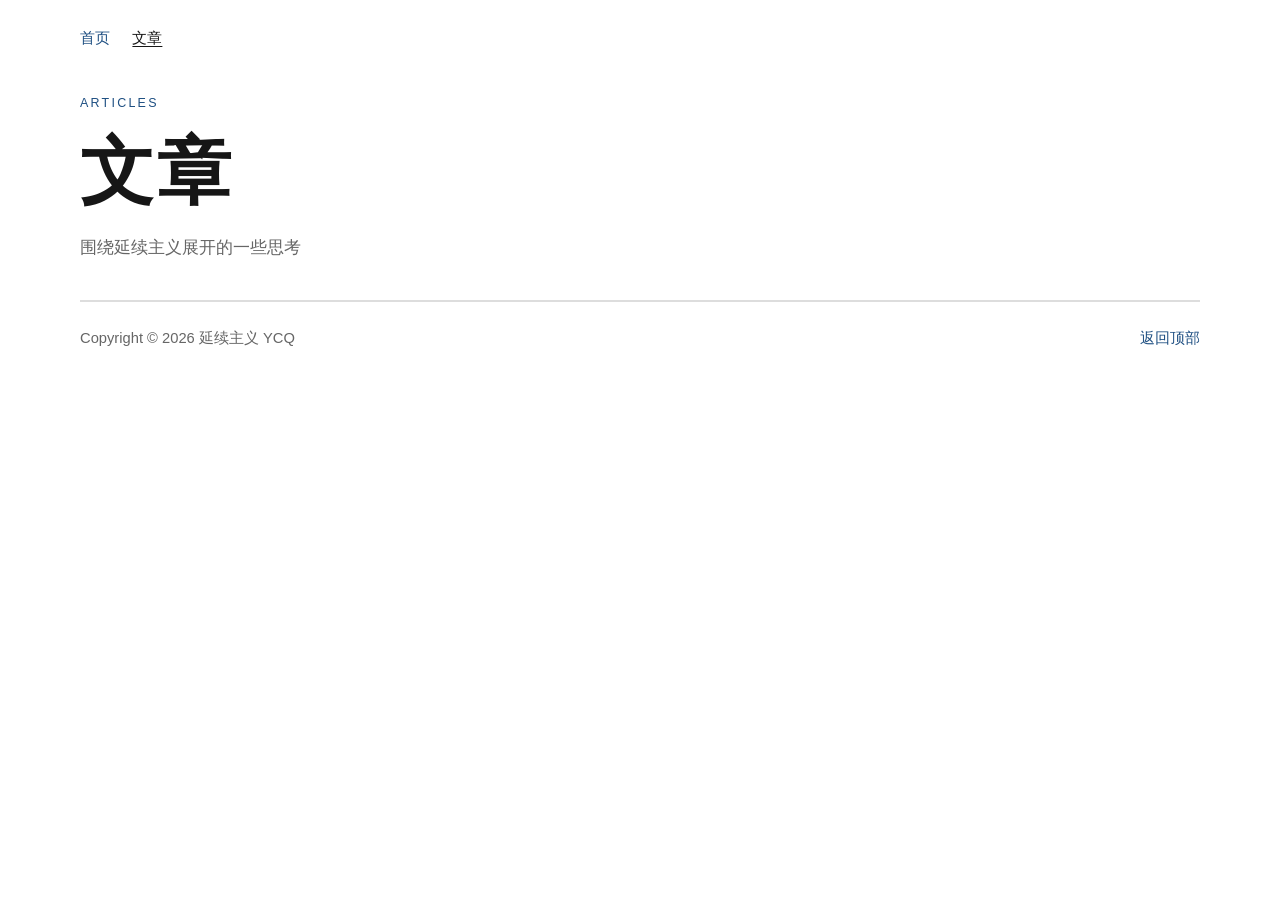
==== articles.html @ 6283b521 "1" ====
<!DOCTYPE html>
<html lang="zh-CN">
<head>
  <meta charset="UTF-8">
  <meta name="viewport" content="width=device-width, initial-scale=1.0">
  <meta name="description" content="延续主义文章页：收录关于文明长期存续、风险与方法论的文章。">
  <link rel="stylesheet" href="styles.css">
  <title>延续主义 - 文章</title>
</head>
<body>
  <div class="site-shell">
    <header class="site-header" id="top">
      <nav class="site-nav" aria-label="Primary">
        <a href="index.html">首页</a>
        <a href="articles.html" aria-current="page">文章</a>
      </nav>

      <div class="site-brand">
        <p class="site-kicker">Articles</p>
        <h1>文章</h1>
        <p class="site-tagline">围绕延续主义展开的一些思考</p>
      </div>
    </header>

    <footer class="site-footer">
      <p>Copyright © 2026 延续主义 YCQ</p>
      <a href="#top">返回顶部</a>
    </footer>
  </div>
</body>
</html>
---- styles.css ----
:root {
  --bg: #ffffff;
  --paper: #ffffff;
  --ink: #161616;
  --muted: #666666;
  --line: #dddddd;
  --line-strong: #bdbdbd;
  --accent: #1e4f82;
  --accent-soft: #f4f7fb;
}

* {
  box-sizing: border-box;
}

html {
  scroll-behavior: smooth;
}

body {
  margin: 0;
  background: var(--bg);
  color: var(--ink);
  font-family: "Times New Roman", "Noto Serif SC", "Songti SC", serif;
  line-height: 1.75;
}

a {
  color: var(--accent);
  text-decoration: none;
}

a:hover {
  text-decoration: underline;
}

.site-shell {
  width: min(1120px, calc(100% - 2rem));
  margin: 0 auto;
}

.site-header {
  padding: 1.4rem 0 2rem;
  border-bottom: 1px solid var(--line);
}

.site-nav {
  display: flex;
  flex-wrap: wrap;
  gap: 1rem 1.4rem;
  padding: 0.15rem 0 1.4rem;
  font-family: "Helvetica Neue", "PingFang SC", sans-serif;
  font-size: 0.95rem;
}

.site-nav a[aria-current="page"] {
  color: var(--ink);
  text-decoration: underline;
  text-underline-offset: 0.2em;
}

.site-brand {
  padding: 1.2rem 0 0.4rem;
}

.site-kicker {
  margin: 0;
  color: var(--accent);
  font-family: "Helvetica Neue", "PingFang SC", sans-serif;
  font-size: 0.78rem;
  letter-spacing: 0.18em;
  text-transform: uppercase;
}

h1,
h2,
h3 {
  margin: 0;
  font-weight: 600;
  line-height: 1.2;
}

h1 {
  margin-top: 0.85rem;
  font-size: clamp(2.8rem, 6vw, 4.6rem);
  letter-spacing: 0.04em;
}

.site-tagline {
  max-width: 42rem;
  margin: 1rem 0 0;
  color: var(--muted);
  font-size: 1.04rem;
}

.page {
  display: block;
  padding: 2.4rem 0 4rem;
}

.content-column {
  min-width: 0;
  max-width: 760px;
}

.entry {
  padding: 0 0 2.2rem;
  margin-bottom: 2.2rem;
  border-bottom: 1px solid var(--line);
}

.entry--featured {
  padding-top: 0.2rem;
}

.entry-meta {
  display: flex;
  flex-wrap: wrap;
  gap: 0.5rem 1rem;
  color: var(--muted);
  font-family: "Helvetica Neue", "PingFang SC", sans-serif;
  font-size: 0.9rem;
}

.entry h2 {
  margin-top: 0.75rem;
  font-size: clamp(1.7rem, 3vw, 2.35rem);
}

.entry p {
  margin: 1rem 0 0;
  font-size: 1.08rem;
  color: #242424;
}

.site-footer {
  display: flex;
  justify-content: space-between;
  gap: 1rem;
  padding: 1.5rem 0 2.5rem;
  border-top: 1px solid var(--line);
  color: var(--muted);
  font-family: "Helvetica Neue", "PingFang SC", sans-serif;
  font-size: 0.92rem;
}

.site-footer p {
  margin: 0;
}

.empty-state {
  padding: 1rem 0 2rem;
  border-bottom: 1px solid var(--line);
}

.empty-state h2 {
  margin-top: 0.55rem;
  font-size: clamp(1.7rem, 3vw, 2.35rem);
}

.empty-state p:last-child {
  margin: 0.9rem 0 0;
  color: var(--muted);
  font-size: 1.02rem;
}

@media (max-width: 860px) {
  .content-column {
    max-width: 100%;
  }
}

@media (max-width: 640px) {
  .site-shell {
    width: min(100% - 1.2rem, 1120px);
  }

  .site-header {
    padding-top: 1rem;
  }

  .site-nav {
    gap: 0.7rem 1rem;
    font-size: 0.92rem;
  }

  .entry p {
    font-size: 1rem;
  }

  .site-footer {
    flex-direction: column;
  }
}
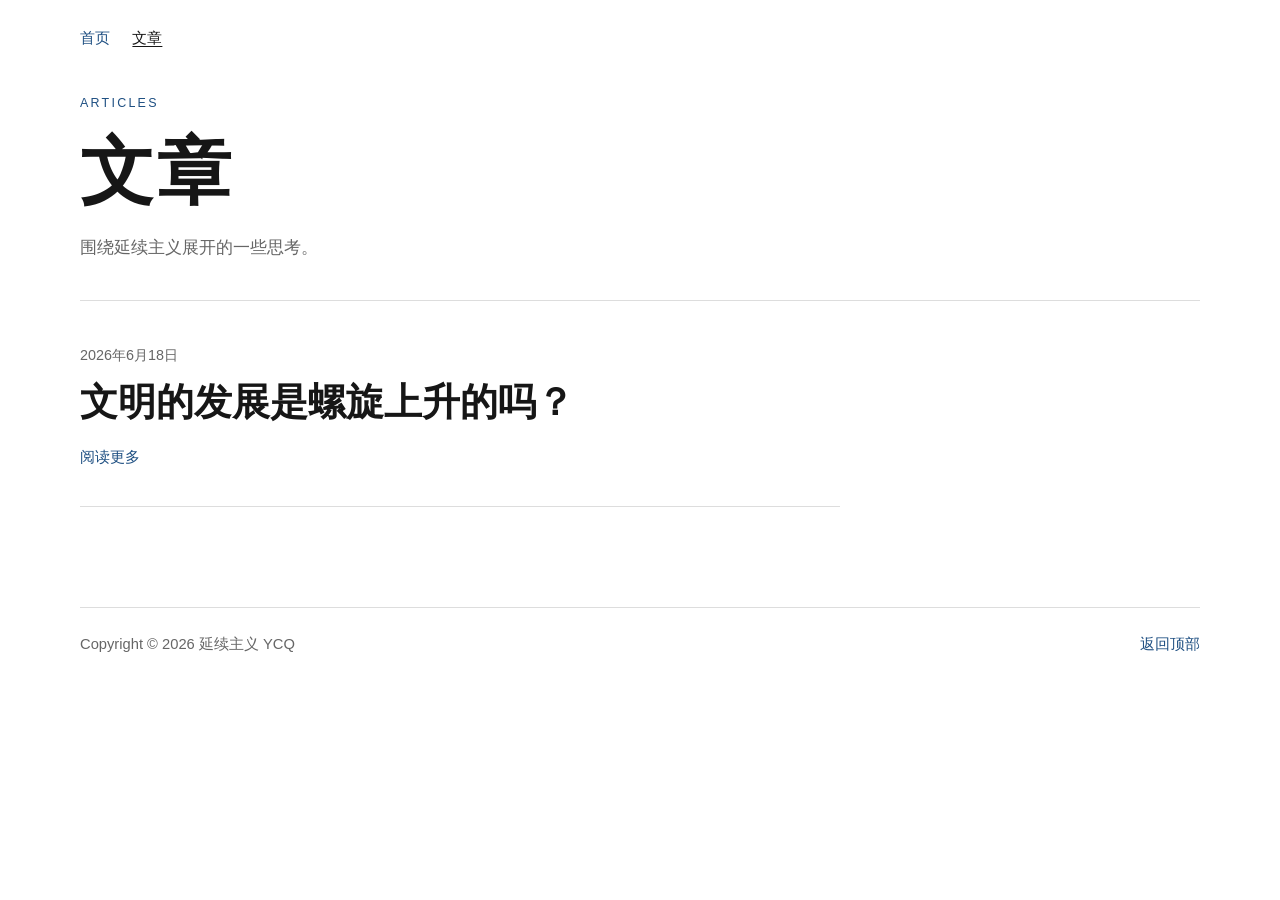
==== commit 5870cd5d: "1" ====
--- a/articles.html
+++ b/articles.html
@@ -18,9 +18,21 @@
       <div class="site-brand">
         <p class="site-kicker">Articles</p>
         <h1>文章</h1>
-        <p class="site-tagline">围绕延续主义展开的一些思考</p>
+        <p class="site-tagline">围绕延续主义展开的一些思考。</p>
       </div>
     </header>
+
+    <main class="page">
+      <section class="content-column" aria-label="Articles">
+        <article class="entry entry--featured post-item">
+          <div class="entry-meta">
+            <span>2026年6月18日</span>
+          </div>
+          <h2>文明的发展是螺旋上升的吗？</h2>
+          <a class="read-more" href="civilization-spiral-rise.html">阅读更多</a>
+        </article>
+      </section>
+    </main>
 
     <footer class="site-footer">
       <p>Copyright © 2026 延续主义 YCQ</p>
--- a/styles.css
+++ b/styles.css
@@ -133,6 +133,35 @@
   color: #242424;
 }
 
+.post-item h2 {
+  margin-bottom: 0.2rem;
+}
+
+.read-more,
+.back-link a {
+  display: inline-block;
+  margin-top: 1rem;
+  font-family: "Helvetica Neue", "PingFang SC", sans-serif;
+  font-size: 0.95rem;
+}
+
+.article-entry {
+  padding-bottom: 2.6rem;
+}
+
+.article-entry h2 {
+  max-width: 18ch;
+}
+
+.article-entry p {
+  line-height: 1.95;
+  text-wrap: pretty;
+}
+
+.back-link {
+  margin-top: 1.4rem;
+}
+
 .site-footer {
   display: flex;
   justify-content: space-between;
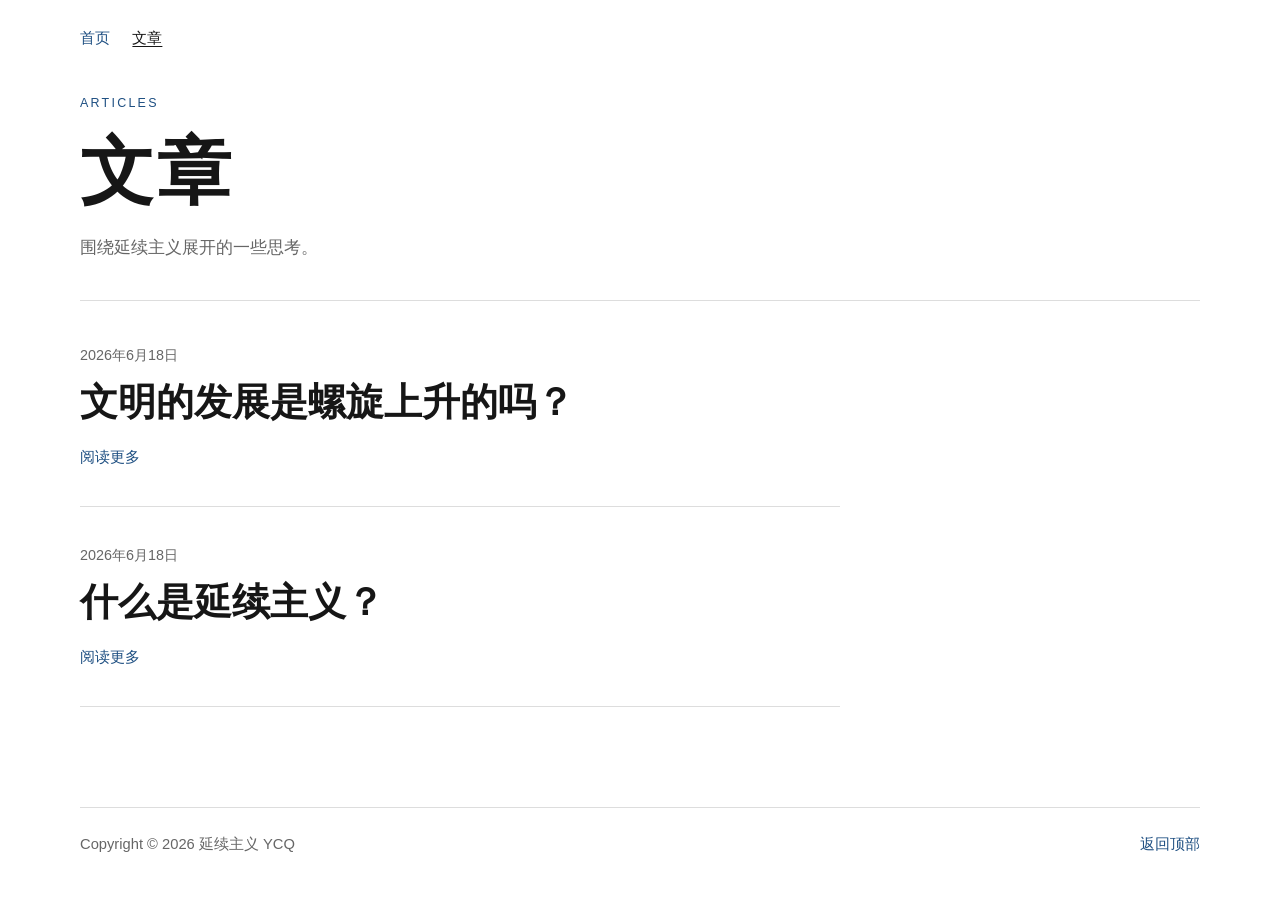
==== commit 168e3557: "1" ====
--- a/articles.html
+++ b/articles.html
@@ -31,6 +31,14 @@
           <h2>文明的发展是螺旋上升的吗？</h2>
           <a class="read-more" href="civilization-spiral-rise.html">阅读更多</a>
         </article>
+
+        <article class="entry post-item">
+          <div class="entry-meta">
+            <span>2026年6月18日</span>
+          </div>
+          <h2>什么是延续主义？</h2>
+          <a class="read-more" href="what-is-continuism.html">阅读更多</a>
+        </article>
       </section>
     </main>
 
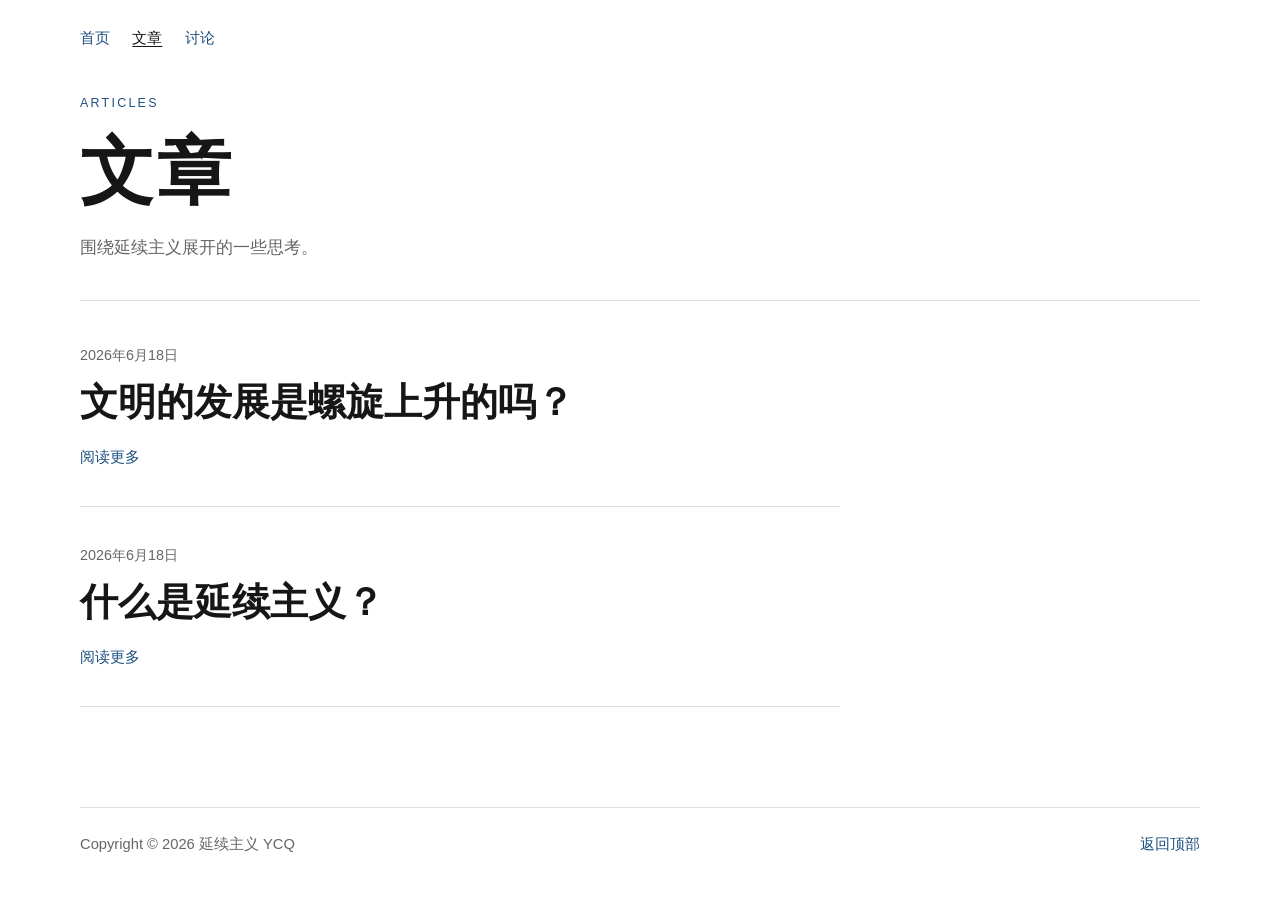
==== commit e0becdf4: "1" ====
--- a/articles.html
+++ b/articles.html
@@ -13,6 +13,7 @@
       <nav class="site-nav" aria-label="Primary">
         <a href="index.html">首页</a>
         <a href="articles.html" aria-current="page">文章</a>
+        <a href="discussions.html">讨论</a>
       </nav>
 
       <div class="site-brand">
--- a/styles.css
+++ b/styles.css
@@ -162,6 +162,41 @@
   margin-top: 1.4rem;
 }
 
+.discussion-placeholder {
+  padding: 0 0 2.4rem;
+  border-bottom: 1px solid var(--line);
+}
+
+.discussion-placeholder h2 {
+  margin-top: 0.2rem;
+  font-size: clamp(1.7rem, 3vw, 2.35rem);
+}
+
+.discussion-placeholder p {
+  margin: 1rem 0 0;
+  color: #242424;
+  font-size: 1.04rem;
+}
+
+.code-block {
+  margin-top: 1.25rem;
+  padding: 1rem 1.1rem;
+  overflow-x: auto;
+  border: 1px solid var(--line);
+  background: #fafafa;
+}
+
+.code-block pre {
+  margin: 0;
+  font-family: "SFMono-Regular", "Menlo", "Consolas", monospace;
+  font-size: 0.92rem;
+  line-height: 1.7;
+}
+
+.giscus-thread {
+  margin-top: 1.5rem;
+}
+
 .site-footer {
   display: flex;
   justify-content: space-between;
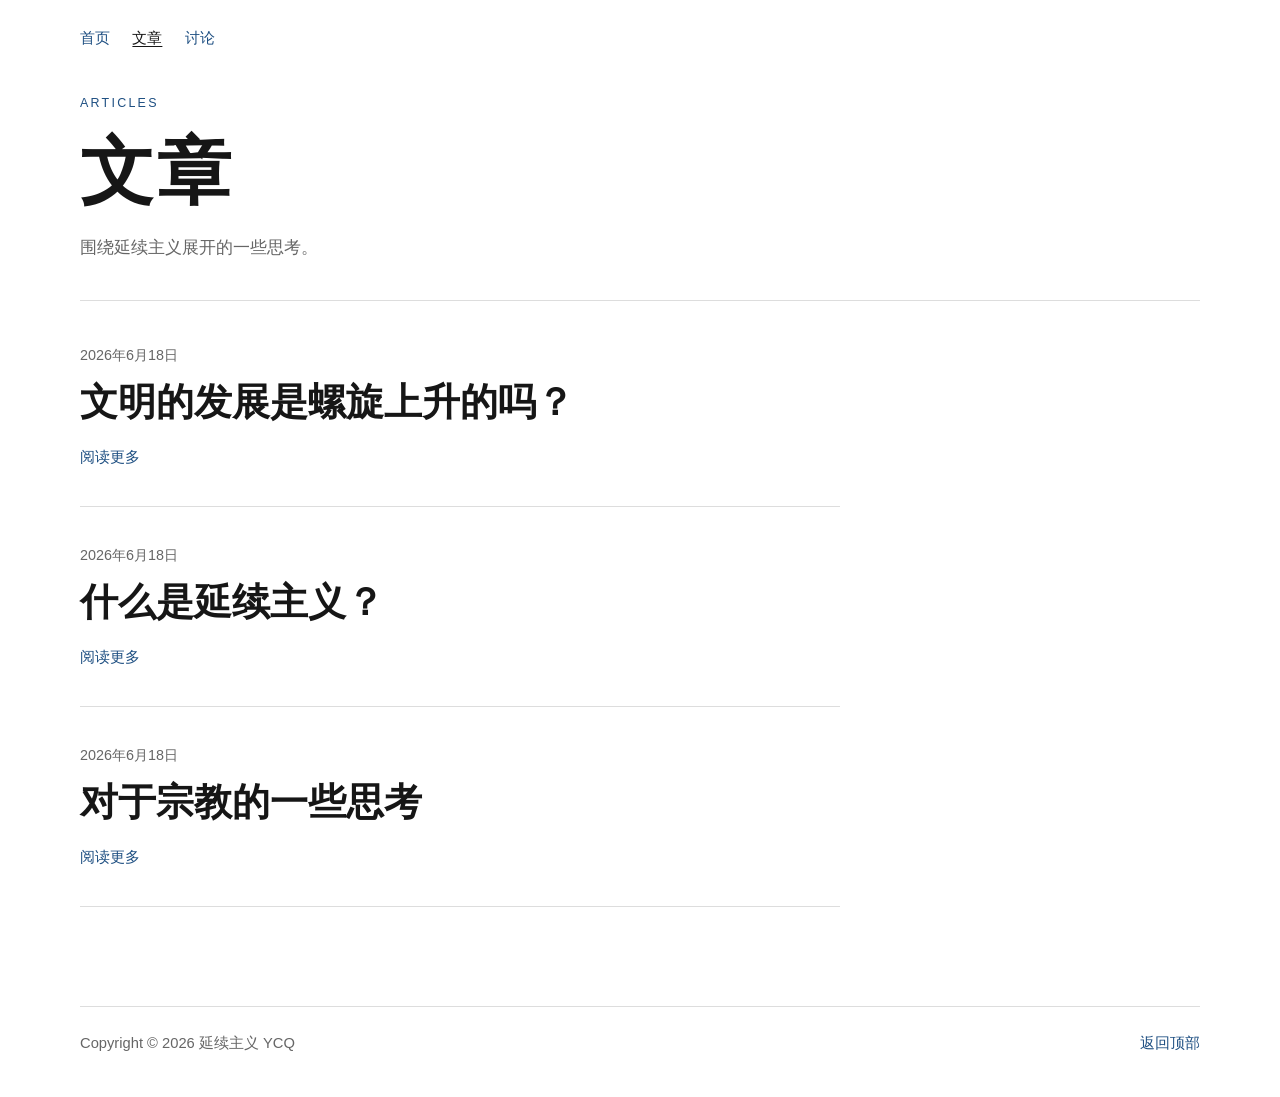
==== commit d0c6777e: "1" ====
--- a/articles.html
+++ b/articles.html
@@ -40,6 +40,14 @@
           <h2>什么是延续主义？</h2>
           <a class="read-more" href="what-is-continuism.html">阅读更多</a>
         </article>
+
+        <article class="entry post-item">
+          <div class="entry-meta">
+            <span>2026年6月18日</span>
+          </div>
+          <h2>对于宗教的一些思考</h2>
+          <a class="read-more" href="thoughts-on-religion.html">阅读更多</a>
+        </article>
       </section>
     </main>
 
--- a/styles.css
+++ b/styles.css
@@ -162,6 +162,14 @@
   margin-top: 1.4rem;
 }
 
+.footnote {
+  margin-top: 1.5rem;
+  padding-top: 1rem;
+  border-top: 1px solid var(--line);
+  color: var(--muted);
+  font-size: 0.98rem;
+}
+
 .discussion-placeholder {
   padding: 0 0 2.4rem;
   border-bottom: 1px solid var(--line);
